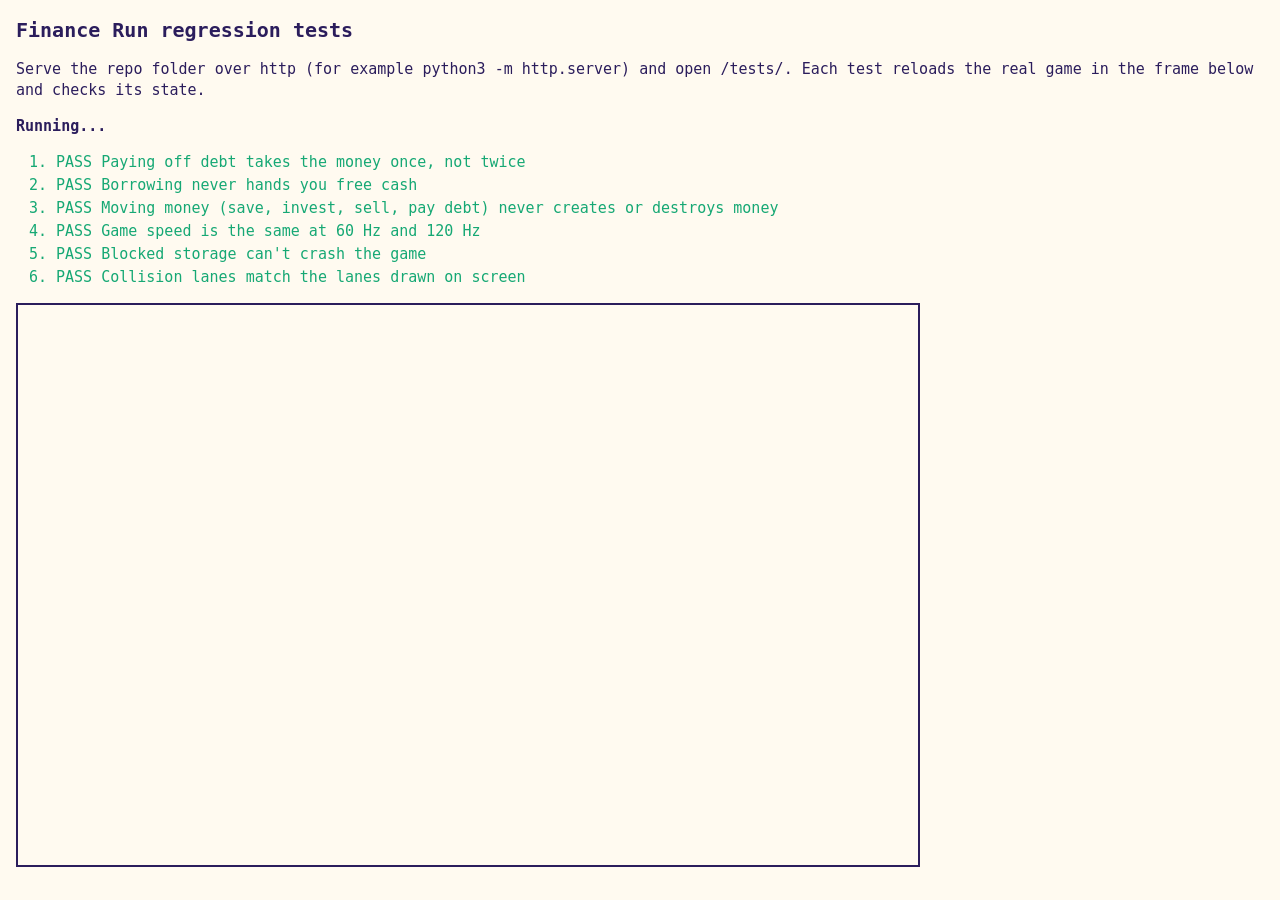
==== tests/index.html @ c18bb1ca "Add regression test page and unfocus closed panels tests/index.html loads the game in an iframe and " ====
<!DOCTYPE html>
<html lang="en">
<head>
<meta charset="UTF-8">
<meta name="viewport" content="width=device-width, initial-scale=1">
<title>Finance Run tests</title>
<style>
  body { font: 15px/1.4 ui-monospace, Menlo, monospace; margin: 16px; background: #fffaf0; color: #2b1d5c; }
  h1 { font-size: 20px; }
  #summary { font-weight: 700; margin: 8px 0 12px; }
  .pass { color: #16a874; } .fail { color: #d62839; }
  li { margin: 2px 0; }
  iframe { width: 900px; height: 560px; border: 2px solid #2b1d5c; }
</style>
</head>
<body>
<h1>Finance Run regression tests</h1>
<p>Serve the repo folder over http (for example <code>python3 -m http.server</code>) and open <code>/tests/</code>. Each test reloads the real game in the frame below and checks its state.</p>
<div id="summary">Running...</div>
<ol id="results"></ol>
<iframe id="game" title="game under test"></iframe>
<script>
"use strict";
const frame = document.getElementById("game");
let w = null;

/* load a fresh copy of the game; size lets a test shrink the viewport */
function fresh(width = 900, height = 560) {
  frame.style.width = width + "px"; frame.style.height = height + "px";
  return new Promise(res => {
    frame.onload = () => { w = frame.contentWindow; res(); };
    frame.src = "../index.html?t=" + Date.now();
  });
}
/* The game's globals are top-level const/let, which are visible to other classic
   scripts in the frame but not as window properties, so each check runs as an
   injected script and hands its result back through window.__t. */
function run(expr) {
  const d = frame.contentDocument, s = d.createElement("script");
  s.textContent = `try { window.__t = { v: (${expr}) }; } catch (e) { window.__t = { err: String(e && e.stack || e) }; }`;
  d.body.appendChild(s); s.remove();
  const r = w.__t; w.__t = null;
  if (!r) throw new Error("check did not run (syntax error?)");
  if (r.err) throw new Error("game threw: " + r.err);
  return r.v;
}
const startRun = (rate = 0.25) => run(`(() => { store.set("seenHow", true); UI.startGame(); beginWorld(${rate}); S.countdown = 0; update(0.016); })()`);
const wait = ms => new Promise(r => setTimeout(r, ms));
function eq(a, b, msg) { if (a !== b) throw new Error(`${msg}: expected ${JSON.stringify(b)}, got ${JSON.stringify(a)}`); }
function ok(c, msg) { if (!c) throw new Error(msg); }

const tests = [];
const test = (name, fn) => tests.push({ name, fn });

/* ---------- bugs fixed from the old version ---------- */
test("Paying off debt takes the money once, not twice", async () => {
  await fresh(); startRun();
  const r = run(`(() => { S.wallet = 5000; S.debt = 2000; applyChoice({ payDebt: "max" }); return [S.wallet, S.debt]; })()`);
  eq(r[0], 3000, "wallet after paying $20 debt"); eq(r[1], 0, "debt left");
});
test("Borrowing never hands you free cash", async () => {
  await fresh(); startRun();
  const r = run(`(() => { S.wallet = 1000; const b = netWorth(); applyChoice(WORLDS[3].cards[0].c[0].e); return [S.wallet, S.debt, netWorth() - b]; })()`);
  eq(r[0], 1000, "wallet unchanged by borrowing"); eq(r[1], 2500, "you owe $25"); eq(r[2], -2500, "net worth drops by what you owe");
});
test("Moving money (save, invest, sell, pay debt) never creates or destroys money", async () => {
  await fresh(); startRun();
  const bad = run(`(() => {
    const out = [];
    WORLDS.forEach((wd, wi) => wd.cards.forEach((card, ci) => card.c.forEach((ch, k) => {
      Object.assign(S, { wallet: 50000, savings: 50000, invest: 10000, debt: 3000, rate: 0, incomeBonus: 0, rebound: false });
      const e = ch.e, before = netWorth(), invBefore = S.invest;
      applyChoice(e);
      const expected = cents(e.wallet || 0) + cents(e.saveIn || 0) - cents(e.debt || 0) + (e.investPct ? Math.round(invBefore * e.investPct) : 0);
      if (netWorth() - before !== expected) out.push(wi + "." + ci + "." + k + " " + ch.l + ": " + (netWorth() - before) + " vs " + expected);
    })));
    return out;
  })()`);
  eq(bad.length, 0, "choices whose money doesn't add up: " + bad.join("; "));
});
test("Game speed is the same at 60 Hz and 120 Hz", async () => {
  await fresh(); startRun();
  const r = run(`(() => {
    S.gate.done = true; S.ents = []; S.cursor = Infinity; S.mode = "run";
    const d0 = S.dist; for (let i = 0; i < 60; i++) update(1 / 60);
    const a = S.dist - d0; S.mode = "run";
    const d1 = S.dist; for (let i = 0; i < 120; i++) update(1 / 120);
    return [a, S.dist - d1];
  })()`);
  ok(Math.abs(r[0] - r[1]) < 0.01, `distance in 1s: ${r[0]} at 60 Hz vs ${r[1]} at 120 Hz`);
});
test("Blocked storage can't crash the game", async () => {
  await fresh();
  const r = run(`(() => {
    Storage.prototype.getItem = () => { throw new Error("blocked"); };
    Storage.prototype.setItem = () => { throw new Error("blocked"); };
    UI.buildTitle(); store.set("seenHow", true); UI.startGame(); beginWorld(0.25);
    S.hearts = 1; S.mode = "run"; endRun("hearts");
    return [store.get("best", "fallback"), S.mode, !!document.querySelector("#panel .medal")];
  })()`);
  eq(r[0], "fallback", "store.get falls back"); eq(r[1], "end", "run still ends"); ok(r[2], "report card still shows");
});
test("Collision lanes match the lanes drawn on screen", async () => {
  await fresh(); startRun();
  // dividers are painted halfway between lane centers in the theme's cream line color
  const r = run(`(() => {
    S.ents = []; S.runner = null; S.dist = 0; Render.draw(0);
    const c = document.getElementById("stage"), g = c.getContext("2d"), k = G.dpr * G.scale;
    const hits = y => { const row = g.getImageData(0, Math.round(y * k), c.width, 1).data; let n = 0;
      for (let i = 0; i < row.length; i += 4) if (row[i] > 245 && row[i + 1] > 235 && row[i + 2] > 205 && row[i + 2] < 230) n++; return n; };
    return { divider: hits((laneY(0) + laneY(1)) / 2), divider2: hits((laneY(1) + laneY(2)) / 2), center0: hits(laneY(0)), center1: hits(laneY(1)) };
  })()`);
  ok(r.divider > 20 && r.divider2 > 20, "divider lines sit between lane centers " + JSON.stringify(r));
  ok(r.center0 === 0 && r.center1 === 0, "no divider paint on lane centers " + JSON.stringify(r));
});
test("Pausing shows a pause panel and freezes the run", async () => {
  await fresh(); startRun();
  const r = run(`(() => { S.mode = "run"; togglePause(); const d = S.dist; update(0.5);
    return [S.mode, document.getElementById("overlay").classList.contains("on"), document.getElementById("panel").textContent.includes("PAUSED"), S.dist === d]; })()`);
  eq(r[0], "paused", "mode"); ok(r[1] && r[2], "pause panel visible"); ok(r[3], "road froze");
});
test("Lanes can't change while paused or during a payday card", async () => {
  await fresh(); startRun();
  const r = run(`(() => { S.mode = "run"; S.lane = 1; togglePause(); laneMove(1); const a = S.lane;
    togglePause(); S.mode = "run"; S.dist = S.stretchStart + STRETCH_LEN; update(0.016); laneMove(-1); return [a, S.mode, S.lane]; })()`);
  eq(r[0], 1, "lane while paused"); eq(r[1], "payday", "payday opened"); eq(r[2], 1, "lane during payday");
});
test("Title screen scrolls on a short screen", async () => {
  await fresh(390, 420);
  const r = run(`(() => { const t = document.getElementById("screen-title"); t.scrollTop = 9999;
    return [getComputedStyle(t).overflowY, t.scrollHeight > t.clientHeight, t.scrollTop > 0]; })()`);
  eq(r[0], "auto", "overflow"); ok(r[1] && r[2], "content taller than the screen can be scrolled to");
});
test("Space after closing a panel jumps instead of re-clicking a hidden button", async () => {
  await fresh(); startRun();
  const r = run(`(() => { S.mode = "run"; togglePause(); togglePause(); return document.activeElement === document.body; })()`);
  ok(r, "focus left the hidden Resume button");
});

/* ---------- money rules ---------- */
test("Payday: interest, income, auto-save, and debt interest add up", async () => {
  await fresh(); startRun(0.25);
  const r = run(`(() => { Object.assign(S, { wallet: 1000, savings: 10000, rate: 0.03, debt: 2000, stretchCoins: 400, mode: "run", joy: 50 });
    payday(); return [S.savings, S.wallet, S.debt, S.interestEarned, S.joy]; })()`);
  // interest 300; income 1000; auto-save 25% of (400 + 1000) = 350
  eq(r[0], 10000 + 300 + 350, "savings"); eq(r[1], 1000 + 1000 - 350, "wallet"); eq(r[2], 2200, "debt grew 10%");
  eq(r[3], 300, "interest earned"); eq(r[4], 48, "fun fades 2 joy");
});
test("Auto-save never pushes the wallet below zero", async () => {
  await fresh(); startRun(0.5);
  const r = run(`(() => { Object.assign(S, { wallet: 0, stretchCoins: 5000, mode: "run" }); payday(); return S.wallet; })()`);
  ok(r >= 0, "wallet " + r);
});
test("Every payday card has a choice you can pick with an empty wallet", async () => {
  await fresh(); startRun();
  const bad = run(`(() => { S.wallet = 0; S.savings = 0; const out = [];
    WORLDS.forEach((wd, wi) => wd.cards.forEach((c, ci) => { if (!c.c.some(ch => canAfford(ch.e))) out.push(wi + "." + ci + " " + c.t); }));
    return out; })()`);
  eq(bad.length, 0, "stuck cards: " + bad.join(", "));
});
test("Locked choices can't be picked", async () => {
  await fresh(); startRun();
  const r = run(`(() => { S.wallet = 0; S.stretch = 2; S.mode = "run"; S.dist = S.stretchStart + STRETCH_LEN; update(0.016); S.wallet = 0;
    const btns = [...document.querySelectorAll("#panel .choice")];
    btns.forEach(b => { if (!canAfford(WORLDS[S.world].cards[S.stretch].c[btns.indexOf(b)].e)) b.classList.add("locked"); });
    const locked = btns.filter(b => b.classList.contains("locked")), before = S.wallet;
    locked.forEach(b => b.click());
    return [locked.length, !!document.querySelector("#panel .lesson"), S.wallet === before]; })()`);
  ok(r[0] >= 1, "at least one locked choice"); ok(!r[1] && r[2], "clicking a locked choice does nothing");
});
test("Quiz gate: right lane pays $2, wrong lane pays nothing", async () => {
  await fresh(); startRun();
  const r = run(`(() => { S.mode = "run"; S.ents = [S.gate]; S.cursor = Infinity; S.lane = S.gate.okLane;
    const w0 = S.wallet; S.dist = S.gate.wx; update(0.016); const right = [S.wallet - w0, S.quizRight];
    S.stretch = 1; beginStretch(0); S.mode = "run"; S.ents = [S.gate]; S.cursor = Infinity; S.lane = (S.gate.okLane + 1) % 3;
    const w1 = S.wallet; S.dist = S.gate.wx; update(0.016); return [right, [S.wallet - w1, S.quizRight, S.quizTotal]]; })()`);
  eq(r[0][0], 200, "right answer pays"); eq(r[0][1], 1, "right counted");
  eq(r[1][0], 0, "wrong answer pays nothing"); eq(r[1][1], 1, "still one right"); eq(r[1][2], 2, "two gates answered");
});
test("Emergency-fund shield blocks a trap for free", async () => {
  await fresh(); startRun();
  const r = run(`(() => { S.mode = "run"; S.shield = 1; S.wallet = 2000; S.ents = [{ k: "cart", wx: S.dist + 5, lane: S.lane, done: false }]; S.cursor = Infinity; S.gate.done = true;
    update(0.016); return [S.wallet, S.shield]; })()`);
  eq(r[0], 2000, "wallet untouched"); eq(r[1], 0, "shield used");
});
test("Impulse carts cost more when you carry more cash", async () => {
  await fresh(); startRun();
  const hit = wal => run(`(() => { S.mode = "run"; S.invuln = 0; S.shield = 0; S.wallet = ${wal}; S.ents = [{ k: "cart", wx: S.dist + 5, lane: S.lane, done: false }];
    S.cursor = Infinity; S.gate.done = true; S.jumpT = 0; update(0.016); return ${wal} - S.wallet; })()`);
  eq(hit(500), 200, "small wallet loses the $2 minimum"); eq(hit(10000), 1200, "big wallet loses 12%");
});
test("Jumping clears a cart", async () => {
  await fresh(); startRun();
  const r = run(`(() => { S.mode = "run"; S.invuln = 0; S.shield = 0; S.wallet = 1000; S.ents = [{ k: "cart", wx: S.dist + 60, lane: S.lane, done: false }];
    S.cursor = Infinity; S.gate.done = true; jump(); for (let i = 0; i < 40; i++) update(1 / 60); return [S.wallet, S.trapsHit]; })()`);
  eq(r[0], 1000, "wallet"); eq(r[1], 0, "no trap hit");
});
test("Losing the last heart ends the run with a report card", async () => {
  await fresh(); startRun();
  const r = run(`(() => { S.mode = "run"; S.invuln = 0; S.shield = 0; S.hearts = 1; S.ents = [{ k: "scam", wx: S.dist + 5, lane: S.lane, done: false }];
    S.cursor = Infinity; S.gate.done = true; update(0.016); return [S.mode, S.hearts, !!document.querySelector("#panel .medal")]; })()`);
  eq(r[0], "end", "mode"); eq(r[1], 0, "hearts"); ok(r[2], "report card shown");
});
test("Shop won't sell what you can't afford or don't need", async () => {
  await fresh(); startRun();
  const r = run(`(() => { S.wallet = 100; S.hearts = 3; return [buy(SHOP.find(i => i.id === "crown")), buy(SHOP.find(i => i.id === "heart")), S.wallet]; })()`);
  eq(r[0], false, "crown too expensive"); eq(r[1], false, "hearts already full"); eq(r[2], 100, "wallet unchanged");
});
test("A full 4-world run reaches the report card with sane numbers", async () => {
  await fresh(); startRun();
  const r = run(`(() => {
    for (let guard = 0; guard < 500000 && S.mode !== "end"; guard++) {
      if (S.mode === "payday") { const c = WORLDS[S.world].cards[S.stretch].c.find(x => canAfford(x.e)); applyChoice(c.e); afterLesson(); continue; }
      if (S.mode === "clear") { if (S.world === WORLDS.length - 1) endRun("done"); else { nextWorld(); beginWorld(0.25); } continue; }
      if (S.mode === "run" && S.gate && !S.gate.done) S.lane = S.gate.okLane;
      S.invuln = 1; update(1 / 30);
    }
    const nums = ["wallet", "savings", "invest", "debt", "joy", "hearts"].map(k => S[k]);
    return [S.mode, S.world, S.quizTotal, nums.every(Number.isFinite), S.wallet >= 0 && S.savings >= 0, !!document.querySelector("#panel .medal")];
  })()`);
  eq(r[0], "end", "finished"); eq(r[1], 3, "reached world 4"); eq(r[2], 20, "answered 20 gates");
  ok(r[3] && r[4], "no NaN or negative balances"); ok(r[5], "report card shown");
});
test("Content: every card has 3 choices and lessons, quiz answers fit their signs", async () => {
  await fresh();
  const bad = run(`(() => { const out = []; const c = document.createElement("canvas").getContext("2d"); c.font = "19px 'Lilita One', sans-serif";
    WORLDS.forEach((wd, wi) => {
      if (wd.cards.length !== STRETCHES) out.push(wi + " has " + wd.cards.length + " cards");
      wd.cards.forEach((cd, ci) => { if (cd.c.length !== 3) out.push(wi + "." + ci + " choices"); cd.c.forEach(ch => { if (!ch.x || !ch.tag) out.push(wi + "." + ci + " missing lesson"); }); });
      wd.quiz.forEach(q => { if (q.a.length !== 3 || !q.why) out.push(q.q); q.a.forEach(a => { if (c.measureText(a).width > 140) out.push("long answer: " + a); }); });
      if (wd.quiz.length < STRETCHES) out.push(wi + " needs " + STRETCHES + " quiz questions");
    }); return out; })()`);
  eq(bad.length, 0, bad.join("; "));
});

/* ---------- runner ---------- */
(async () => {
  const list = document.getElementById("results");
  let pass = 0;
  for (const t of tests) {
    const li = document.createElement("li");
    try { await t.fn(); li.className = "pass"; li.textContent = "PASS  " + t.name; pass++; }
    catch (e) { li.className = "fail"; li.textContent = "FAIL  " + t.name + "  ->  " + e.message; }
    list.appendChild(li);
    await wait(20);
  }
  const s = document.getElementById("summary");
  s.textContent = `${pass} of ${tests.length} passed`;
  s.className = pass === tests.length ? "pass" : "fail";
  window.testResults = { pass, total: tests.length, done: true };
})();
</script>
</body>
</html>
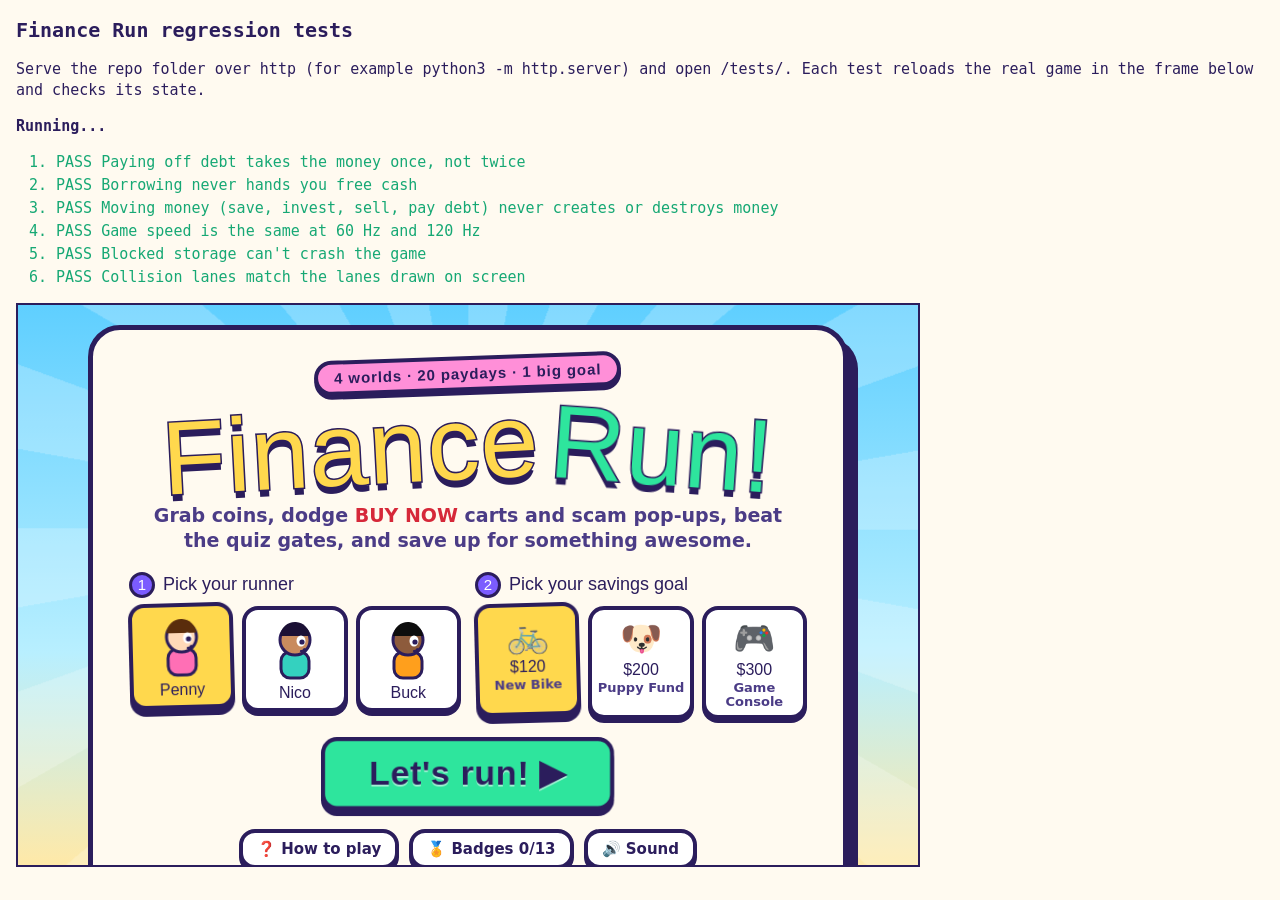
==== commit e029c28a: "Add compound coin streak, final rush per world, payday tally, contrast fixes, fuzz tests Coins in a " ====
--- a/tests/index.html
+++ b/tests/index.html
@@ -221,6 +221,106 @@
   eq(r[0], "end", "finished"); eq(r[1], 3, "reached world 4"); eq(r[2], 20, "answered 20 gates");
   ok(r[3] && r[4], "no NaN or negative balances"); ok(r[5], "report card shown");
 });
+/* ---------- streak, final rush, payday tally ---------- */
+test("Coin streak grows 10% every 5 in a row and a trap resets it", async () => {
+  await fresh(); startRun();
+  const r = run(`(() => { S.mode = "run"; S.x2 = 0; const vals = [];
+    for (let i = 0; i < 10; i++) { const w0 = S.wallet; grab({ k: "coin", lane: 1, wx: 0 }, 0, false); vals.push(S.wallet - w0); }
+    S.invuln = 0; S.shield = 0; S.wallet = 1000; hit({ k: "cart", lane: 1, wx: 0 }, 0);
+    return [vals, S.combo, streakMult()]; })()`);
+  eq(r[0].join(), "25,25,25,25,28,28,28,28,28,30", "coin values (25¢, then x1.10, then x1.21)");
+  eq(r[1], 0, "streak after a cart"); eq(r[2], 1, "multiplier after a cart");
+});
+test("Every world's last stretch ends in a final rush with one reachable safe lane per wave", async () => {
+  await fresh(); startRun();
+  const bad = run(`(() => { const out = [];
+    for (let wi = 0; wi < WORLDS.length; wi++) {
+      S.world = wi; S.stretch = STRETCHES - 1; beginStretch(0); S.mode = "run";
+      const R = S.rush; if (!R) { out.push(wi + ": no rush"); continue; }
+      S.ents = [S.gate]; S.cursor = S.stretchStart + 520; S.dist = R.end; spawnAhead();
+      if (R.waves < 5) out.push(wi + ": only " + R.waves + " waves");
+      if (S.ents.some(e => e.k !== "gate" && e.wx >= R.end - 40)) out.push(wi + ": something past the finish line");
+      let prev = null;
+      for (let k = 0; k < R.waves; k++) {
+        const x0 = R.start + k * 330, inWave = S.ents.filter(e => e.wx >= x0 && e.wx < x0 + 330);
+        const gold = inWave.filter(e => e.gold), lane = gold.length ? gold[0].lane : -1;
+        const traps = inWave.filter(e => e.k === "cart" || e.k === "scam");
+        if (gold.length !== 3 || gold.some(e => e.lane !== lane)) out.push(wi + "." + k + ": gold coins");
+        if (traps.some(e => e.lane === lane)) out.push(wi + "." + k + ": trap in the safe lane");
+        if (new Set(traps.map(e => e.lane)).size !== 2) out.push(wi + "." + k + ": other lanes not blocked");
+        if (inWave.some(e => e.k === "coin" && !e.gold)) out.push(wi + "." + k + ": regular pattern inside the rush");
+        if (prev !== null && Math.abs(lane - prev) > 1) out.push(wi + "." + k + ": safe lane jumped two lanes");
+        prev = lane;
+      }
+    }
+    return out; })()`);
+  eq(bad.length, 0, bad.join("; "));
+});
+test("A rush with no hits pays a $5 bonus once; a hit cancels it", async () => {
+  await fresh(); startRun();
+  const r = run(`(() => {
+    const go = () => { S.stretch = STRETCHES - 1; beginStretch(0); S.mode = "run"; S.gate.done = true; S.ents = []; S.cursor = Infinity;
+      S.dist = S.rush.start - 700; update(0.001); };
+    go(); const announced = S.rush.announced, w0 = S.wallet;
+    S.dist = S.rush.end; update(0.001); update(0.001); const perfect = S.wallet - w0;
+    go(); S.invuln = 0; S.shield = 0; S.wallet = 1000; hit({ k: "cart", lane: S.lane, wx: S.dist }, G.PX);
+    const w1 = S.wallet; S.dist = S.rush.end; update(0.001);
+    return [announced, perfect, S.wallet - w1, S.perfectRushes, S.rushesRun, earnedBadges(false).includes("rush")]; })()`);
+  ok(r[0], "rush announced before the first wave"); eq(r[1], 500, "perfect rush bonus"); eq(r[2], 0, "no bonus after a hit");
+  eq(r[3], 1, "perfect rushes"); eq(r[4], 2, "rushes run"); ok(r[5], "Rush Master badge");
+});
+test("Payday tally shows interest as its own line", async () => {
+  await fresh(); startRun();
+  const rows = run(`(() => { Object.assign(S, { savings: 10000, rate: 0.03, stretchCoins: 300, mode: "run" }); payday();
+    return [...document.querySelectorAll("#panel .tline")].map(d => d.textContent); })()`);
+  ok(rows.some(t => t.includes("Interest") && t.endsWith("+$3")), "interest line: " + rows.join(" | "));
+  ok(rows.some(t => t.includes("Coins") && t.endsWith("+$3")), "coins line");
+});
+
+/* ---------- random input fuzz ---------- */
+test("Random play through menus, shop, pause, and runs never breaks a money rule", async () => {
+  await fresh();
+  const r = run(`(() => {
+    let seed = 20261024; const rnd = () => (seed = (seed * 16807) % 2147483647) / 2147483647;
+    const bad = [], overlay = document.getElementById("overlay"), stats = [];
+    const check = where => {
+      for (const k of ["wallet", "savings", "invest", "debt"]) if (!Number.isInteger(S[k]) || S[k] < 0) bad.push(where + " " + k + "=" + S[k]);
+      if (!(S.hearts >= 0 && S.hearts <= 3)) bad.push(where + " hearts=" + S.hearts);
+      if (!(S.joy >= 0 && S.joy <= 100)) bad.push(where + " joy=" + S.joy);
+      if (!(S.lane >= 0 && S.lane <= 2)) bad.push(where + " lane=" + S.lane);
+      if (S.mode === "run" && overlay.classList.contains("on")) bad.push(where + " panel open while running");
+    };
+    store.set("seenHow", true);
+    // runs 0-1 take every hit; runs 2-3 are untouchable so they reach the later worlds and every rush
+    for (let n = 0; n < 4 && bad.length < 5; n++) {
+      UI.startGame();
+      for (let guard = 0; guard < 300000 && S.mode !== "end"; guard++) {
+        const m = S.mode, pick = () => UI.keyChoices && UI.keyChoices[Math.floor(rnd() * UI.keyChoices.length)]();
+        if (m === "plan") { pick(); continue; }
+        if (m === "paused") { togglePause(); continue; }
+        if (m === "payday") { const c = document.querySelector("#panel .lesson .btn-primary"); if (c) c.click(); else pick(); check("payday"); continue; }
+        if (m === "clear") {
+          const items = [...document.querySelectorAll("#panel .item:not(:disabled)")];
+          if (items.length && rnd() < 0.5) items[Math.floor(rnd() * items.length)].click();
+          else document.querySelector("#panel .p-actions .btn-primary").click();
+          check("shop"); continue;
+        }
+        const x = rnd();
+        if (x < 0.02) laneMove(-1); else if (x < 0.04) laneMove(1); else if (x < 0.05) jump(); else if (x < 0.0503) togglePause();
+        if (n >= 2) S.invuln = 1;
+        // a near-empty wallet is where trap and choice math breaks, so visit it often
+        if (guard % 240 === 0) S.wallet = Math.floor(rnd() * 400);
+        update(1 / 30); check(m + " w" + S.world);
+      }
+      if (S.mode !== "end") bad.push("run " + n + " never ended, stuck in " + S.mode);
+      stats.push([S.world, S.rushesRun]);
+    }
+    return { bad, stats };
+  })()`);
+  eq(r.bad.length, 0, r.bad.slice(0, 5).join("; "));
+  eq(r.stats[2].join(), "3,4", "untouchable run reached world 4 and ran 4 rushes");
+  eq(r.stats[3].join(), "3,4", "second untouchable run too");
+});
 test("Content: every card has 3 choices and lessons, quiz answers fit their signs", async () => {
   await fresh();
   const bad = run(`(() => { const out = []; const c = document.createElement("canvas").getContext("2d"); c.font = "19px 'Lilita One', sans-serif";
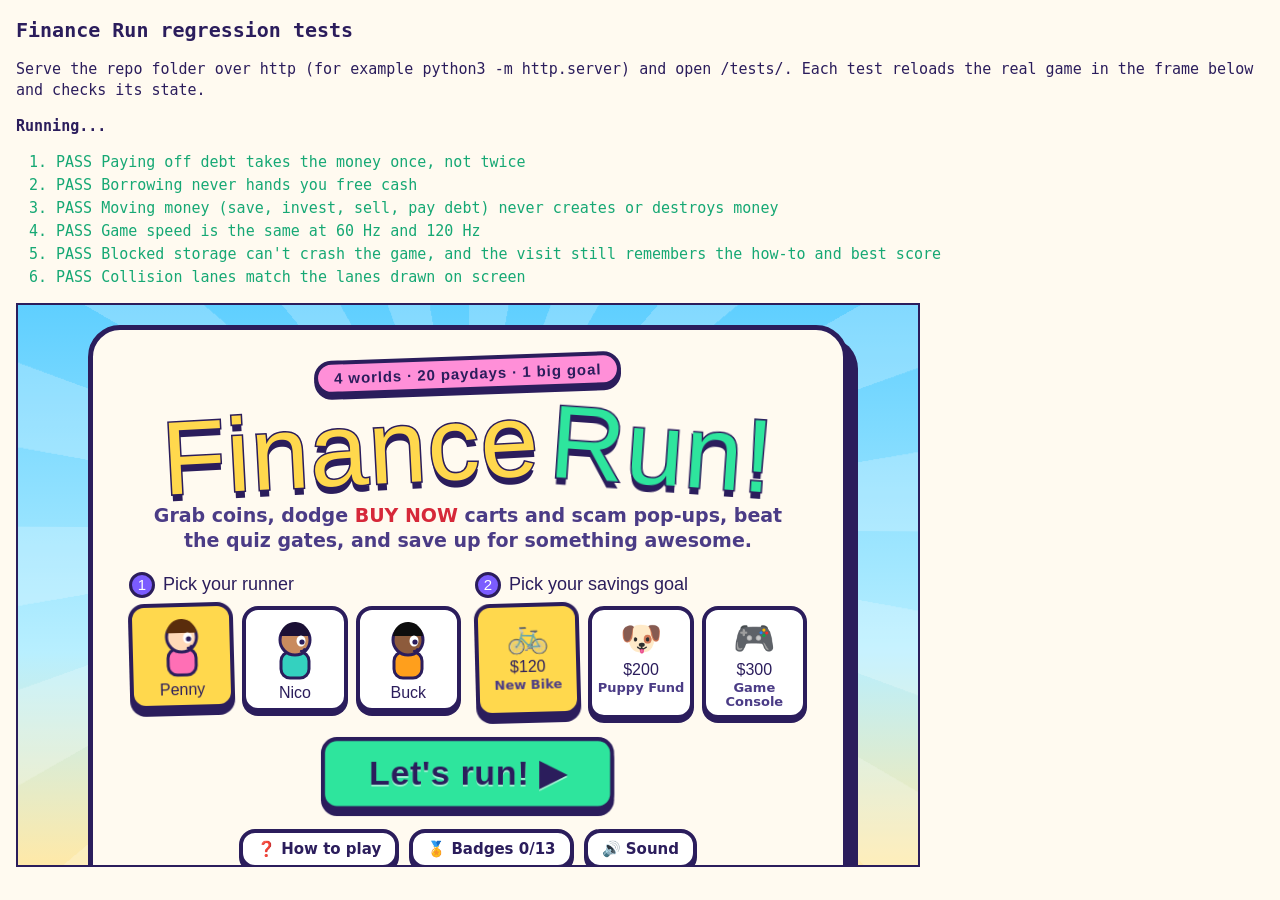
==== commit caf97ae4: "Fix portrait hint blocking swipes, keep progress when storage is blocked, test every input path The " ====
--- a/tests/index.html
+++ b/tests/index.html
@@ -89,16 +89,17 @@
   })()`);
   ok(Math.abs(r[0] - r[1]) < 0.01, `distance in 1s: ${r[0]} at 60 Hz vs ${r[1]} at 120 Hz`);
 });
-test("Blocked storage can't crash the game", async () => {
+test("Blocked storage can't crash the game, and the visit still remembers the how-to and best score", async () => {
   await fresh();
   const r = run(`(() => {
     Storage.prototype.getItem = () => { throw new Error("blocked"); };
     Storage.prototype.setItem = () => { throw new Error("blocked"); };
     UI.buildTitle(); store.set("seenHow", true); UI.startGame(); beginWorld(0.25);
     S.hearts = 1; S.mode = "run"; endRun("hearts");
-    return [store.get("best", "fallback"), S.mode, !!document.querySelector("#panel .medal")];
-  })()`);
-  eq(r[0], "fallback", "store.get falls back"); eq(r[1], "end", "run still ends"); ok(r[2], "report card still shows");
+    return [store.get("nothing", "fallback"), store.get("seenHow", false), store.get("best", null) === netWorth(), S.mode, !!document.querySelector("#panel .medal")];
+  })()`);
+  eq(r[0], "fallback", "unknown keys fall back"); eq(r[1], true, "how-to stays seen"); ok(r[2], "best score kept");
+  eq(r[3], "end", "run still ends"); ok(r[4], "report card still shows");
 });
 test("Collision lanes match the lanes drawn on screen", async () => {
   await fresh(); startRun();
@@ -275,6 +276,85 @@
     return [...document.querySelectorAll("#panel .tline")].map(d => d.textContent); })()`);
   ok(rows.some(t => t.includes("Interest") && t.endsWith("+$3")), "interest line: " + rows.join(" | "));
   ok(rows.some(t => t.includes("Coins") && t.endsWith("+$3")), "coins line");
+});
+test("Keyboard: arrows, W and S, Space, P, Escape, M, and number keys all work", async () => {
+  await fresh();
+  const r = run(`(() => {
+    const key = k => dispatchEvent(new KeyboardEvent("keydown", { key: k, cancelable: true }));
+    store.set("seenHow", true); UI.startGame(); key("3"); const started = S.mode;
+    S.countdown = 0; update(0.016); S.lane = 1; const out = [started];
+    key("ArrowDown"); out.push(S.lane); key("w"); out.push(S.lane); key("ArrowUp"); out.push(S.lane); key("s"); out.push(S.lane);
+    key(" "); out.push(S.jumpT > 0);
+    const snd = UI.prefs.sound; key("m"); out.push(UI.prefs.sound === !snd); key("M");
+    key("p"); out.push(S.mode); key("Escape"); out.push(S.mode);
+    return out; })()`);
+  eq(r.join(), "countdown,2,1,0,1,true,true,paused,countdown", "mode and lane after each key");
+});
+test("Swipes and taps on the track work, even under the turn-sideways hint", async () => {
+  await fresh();
+  const r = run(`(() => {
+    store.set("seenHow", true); UI.startGame(); UI.keyChoices[0](); S.countdown = 0; update(0.016);
+    S.mode = "run"; S.lane = 1; S.jumpT = 0;
+    const hint = document.querySelector(".rotate-hint"); hint.style.display = "block";
+    const h = hint.getBoundingClientRect(), x = h.left + h.width / 2, y = h.top + h.height / 2, at = document.elementFromPoint(x, y);
+    const ptr = (el, type, px, py) => el.dispatchEvent(new PointerEvent(type, { clientX: px, clientY: py, bubbles: true, cancelable: true }));
+    ptr(at, "pointerdown", x, y); ptr(at, "pointerup", x, y - 60); const swiped = S.lane;
+    ptr(at, "pointerdown", x, y); ptr(at, "pointerup", x, y); const tapped = S.jumpT > 0;
+    ptr(document.getElementById("t-down"), "pointerdown"); const down = S.lane;
+    ptr(document.getElementById("t-up"), "pointerdown"); const up = S.lane;
+    return [at.id, swiped, tapped, down, up]; })()`);
+  eq(r.join(), "stage,0,true,1,0", "element under the hint, lane after swipe up, tap jumps, touch buttons");
+});
+test("Title and pause menus: how-to, badges, sound, music, and quit to menu all work", async () => {
+  await fresh();
+  const r = run(`(() => {
+    const $ = id => document.getElementById(id), open = () => $("overlay").classList.contains("on"), out = [];
+    const panelBtn = t => [...document.querySelectorAll("#panel button")].find(b => b.textContent.includes(t));
+    $("btn-howto").click(); out.push(open() && /HOW TO PLAY/.test($("panel").textContent));
+    panelBtn("Got it").click(); out.push(!open());
+    $("btn-badges").click(); out.push($("panel").querySelectorAll(".badge").length === BADGES.length);
+    panelBtn("Back").click(); out.push(!open() && document.activeElement === $("btn-badges"));
+    const s = UI.prefs.sound; $("btn-sound").click(); out.push(UI.prefs.sound === !s); $("btn-sound").click();
+    $("btn-play").click(); out.push(open() && !!UI.keyChoices);
+    UI.keyChoices[0](); S.countdown = 0; update(0.016); togglePause(); out.push(S.mode);
+    const sb = panelBtn("Sound"), sOld = sb.textContent; sb.click(); out.push(sb.textContent !== sOld); sb.click();
+    const mb = panelBtn("Music"), mOld = mb.textContent; mb.click(); out.push(mb.textContent !== mOld); mb.click();
+    panelBtn("Quit to menu").click();
+    out.push(S.mode, !open(), $("screen-title").classList.contains("on"), document.activeElement === $("btn-play"));
+    return out; })()`);
+  eq(r.join(), "true,true,true,true,true,true,paused,true,true,title,true,true,true", "each menu step");
+});
+test("Title pickers save the runner and goal; a choice that costs the last heart ends the run", async () => {
+  await fresh();
+  const r = run(`(() => {
+    const $ = id => document.getElementById(id), runners = [...$("pick-runner").children], goals = [...$("pick-goal").children];
+    runners[2].click(); goals[1].click();
+    const out = [store.get("runner") === RUNNERS[2].id, store.get("goal") === GOALS[1].id, runners[2].getAttribute("aria-checked"), runners[0].getAttribute("aria-checked")];
+    store.set("seenHow", true); UI.startGame(); out.push(S.goal.id === GOALS[1].id);
+    UI.keyChoices[0](); S.countdown = 0; update(0.016);
+    let at = null;
+    WORLDS.forEach((wd, wi) => wd.cards.forEach((cd, ci) => cd.c.forEach((ch, k) => { if (!at && ch.e.hearts < 0) at = [wi, ci, k]; })));
+    Object.assign(S, { world: at[0], stretch: at[1], hearts: 1, wallet: 5000 }); payday();
+    UI.keyChoices[at[2]]();
+    const next = document.querySelector("#panel .lesson .btn-primary"); out.push(next.textContent.trim()); next.click();
+    out.push(S.mode, !!document.querySelector("#panel .medal"));
+    return out; })()`);
+  eq(r.join(), "true,true,true,false,true,See results,end,true", "picker and last-heart steps");
+});
+test("Every world draws every item, hat, power, and the rush gates without errors", async () => {
+  await fresh(); startRun();
+  const n = run(`(() => { let drawn = 0;
+    for (let wi = 0; wi < WORLDS.length; wi++) for (const hat of ["shades", "crown"]) {
+      Object.assign(S, { world: wi, hat, magnet: 5, x2: 5, shield: 1, combo: 17, invuln: 0 });
+      const d = S.dist + 200; S.ents = [];
+      add("coin", d, 0); add("coin", d + 50, 1, { gold: true }); add("coin", d + 100, 2, { air: true }); add("cash", d + 150, 0);
+      for (const p of ["shield", "x2", "magnet"]) add("power", d + 200, 1, { p });
+      add("cart", d + 300, 1, { label: "BUY NOW" }); add("scam", d + 360, 2, { label: "FREE GEMS" });
+      S.rush = { start: S.dist + 400, end: S.dist + 600, announced: true, done: false };
+      Render.draw(0.016); drawn++;
+    }
+    S.rush = null; return drawn; })()`);
+  eq(n, 8, "frames drawn");
 });
 
 /* ---------- random input fuzz ---------- */
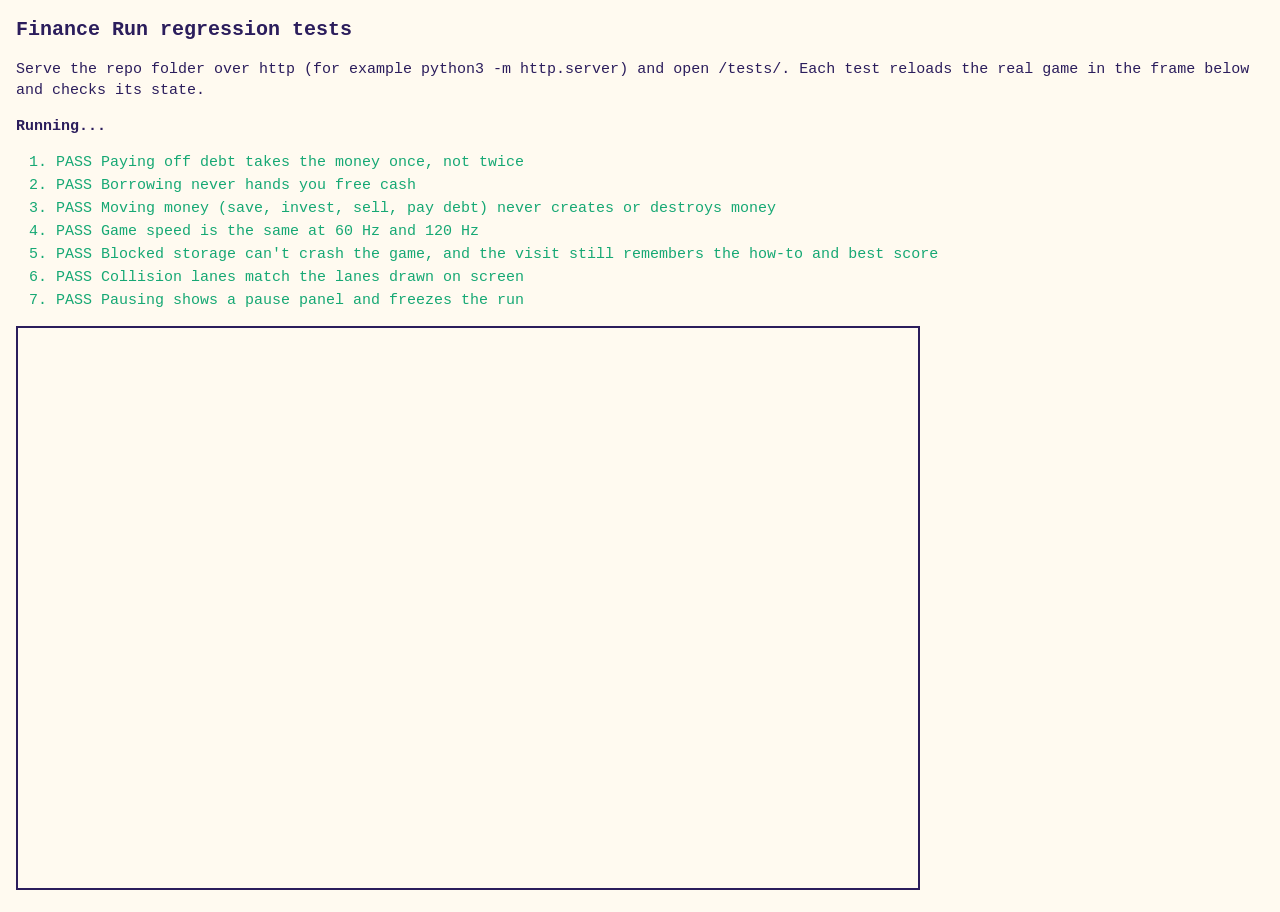
==== commit 1345eb17: "Stop endless shake after a game over, silence hidden tabs, fix best-score check Losing the last hear" ====
--- a/tests/index.html
+++ b/tests/index.html
@@ -355,6 +355,29 @@
     }
     S.rush = null; return drawn; })()`);
   eq(n, 8, "frames drawn");
+});
+test("A new best needs a higher net worth, even when the old best was $0", async () => {
+  await fresh(); startRun();
+  const r = run(`(() => { store.set("best", 0); Object.assign(S, { wallet: 0, savings: 0, invest: 0, debt: 500, hearts: 1, mode: "run" });
+    endRun("hearts"); return [store.get("best", null), /NEW BEST/.test(document.getElementById("panel").textContent)]; })()`);
+  eq(r[0], 0, "best stays $0 after a -$5 run"); eq(r[1], false, "no NEW BEST label");
+});
+test("Losing the last heart to a scam doesn't leave the report card shaking", async () => {
+  await fresh(); startRun();
+  const r = run(`(() => { Object.assign(S, { mode: "run", hearts: 1, shield: 0, invuln: 0 });
+    hit({ k: "scam", lane: S.lane, wx: S.dist }, G.PX); const mode = S.mode, shook = S.shake > 0;
+    for (let i = 0; i < 40; i++) Render.draw(1 / 30);
+    return [mode, shook, S.shake]; })()`);
+  eq(r[0], "end", "run ended"); ok(r[1] || matchMedia("(prefers-reduced-motion: reduce)").matches, "hit shook the screen"); eq(r[2], 0, "shake left after 1.3 s");
+});
+test("A hidden tab plays no sound until it is visible again", async () => {
+  await fresh();
+  const r = run(`(() => { let n = 0; const orig = AudioScheduledSourceNode.prototype.start;
+    AudioScheduledSourceNode.prototype.start = function () { n++; return orig.apply(this, arguments); };
+    Sfx.unlock(); Sfx.setSfx(true); Sfx.setHidden(true); Sfx.play("coin"); const hiddenNotes = n;
+    Sfx.setHidden(false); Sfx.play("coin"); const shownNotes = n - hiddenNotes;
+    AudioScheduledSourceNode.prototype.start = orig; return [hiddenNotes, shownNotes > 0]; })()`);
+  eq(r[0], 0, "notes started while hidden"); ok(r[1], "sound plays again once visible");
 });
 
 /* ---------- random input fuzz ---------- */
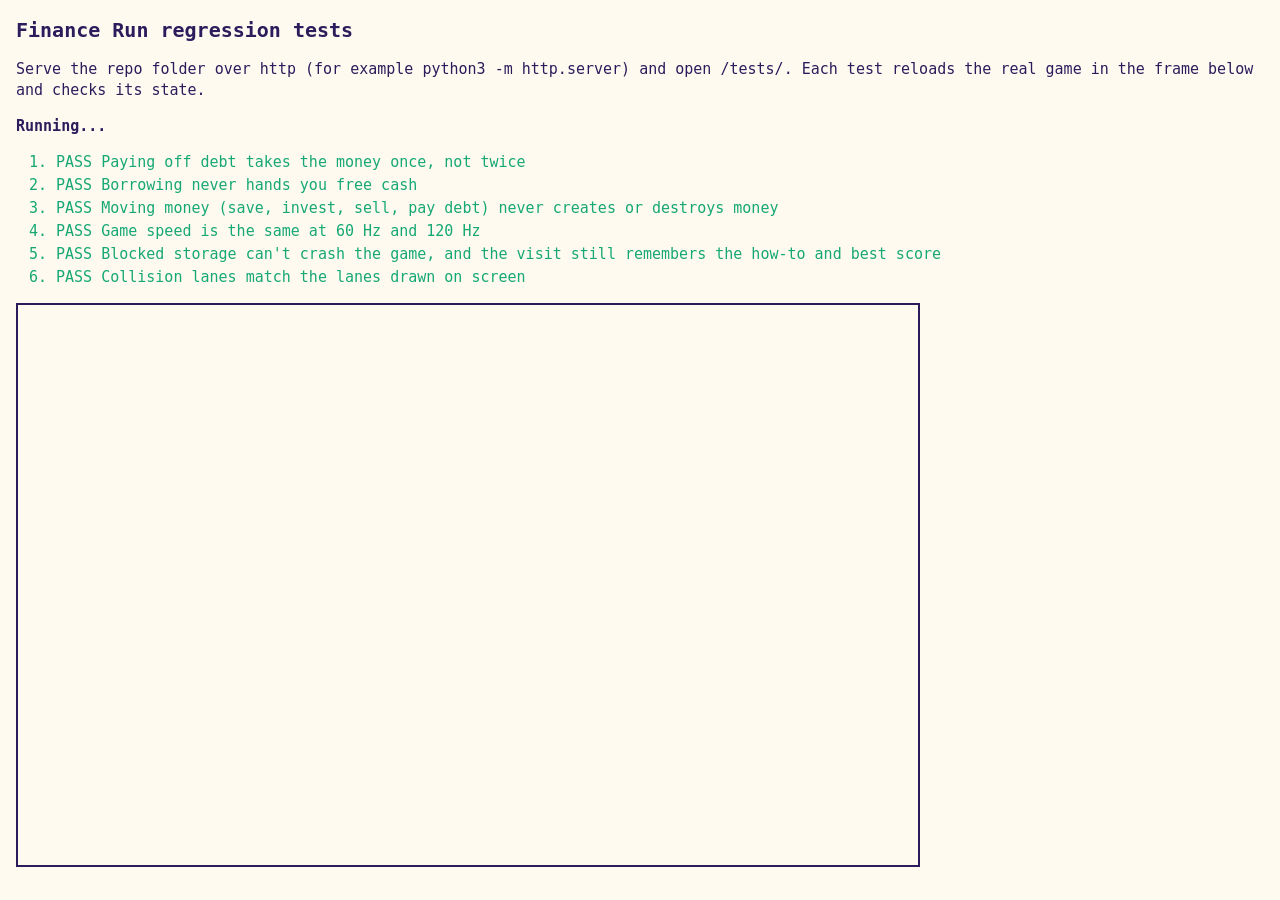
==== commit 33bbe571: "Run longer between paydays with two quiz gates per stretch Each stretch is 6400 road units instead o" ====
--- a/tests/index.html
+++ b/tests/index.html
@@ -169,6 +169,16 @@
     return [locked.length, !!document.querySelector("#panel .lesson"), S.wallet === before]; })()`);
   ok(r[0] >= 1, "at least one locked choice"); ok(!r[1] && r[2], "clicking a locked choice does nothing");
 });
+test("Each stretch has two quiz gates; answering the first moves the question banner to the second", async () => {
+  await fresh(); startRun();
+  const r = run(`(() => { S.mode = "run"; S.ents = S.gates.slice(); S.cursor = Infinity; const [a, b] = S.gates;
+    S.lane = a.okLane; S.dist = a.wx - 1400; update(0.016); const q1 = document.querySelector("#banner .bq").textContent === a.q;
+    S.dist = a.wx; update(0.016); const moved = S.gate === b;
+    S.dist = b.wx - 1400; update(0.016); const q2 = document.querySelector("#banner .bq").textContent === b.q;
+    const qs = new Set(); S.usedQuiz = new Set(); for (let st = 0; st < STRETCHES; st++) { S.stretch = st; beginStretch(0); S.gates.forEach(g => qs.add(g.q + g.why)); }
+    return [S.gates.length, a.wx < b.wx && b.wx < S.stretchStart + STRETCH_LEN, q1, moved, q2, qs.size]; })()`);
+  eq(r.join(), "2,true,true,true,true,10", "gate count, order, first banner, advance, second banner, distinct questions in a world");
+});
 test("Quiz gate: right lane pays $2, wrong lane pays nothing", async () => {
   await fresh(); startRun();
   const r = run(`(() => { S.mode = "run"; S.ents = [S.gate]; S.cursor = Infinity; S.lane = S.gate.okLane;
@@ -219,7 +229,7 @@
     const nums = ["wallet", "savings", "invest", "debt", "joy", "hearts"].map(k => S[k]);
     return [S.mode, S.world, S.quizTotal, nums.every(Number.isFinite), S.wallet >= 0 && S.savings >= 0, !!document.querySelector("#panel .medal")];
   })()`);
-  eq(r[0], "end", "finished"); eq(r[1], 3, "reached world 4"); eq(r[2], 20, "answered 20 gates");
+  eq(r[0], "end", "finished"); eq(r[1], 3, "reached world 4"); eq(r[2], 40, "answered 40 gates");
   ok(r[3] && r[4], "no NaN or negative balances"); ok(r[5], "report card shown");
 });
 /* ---------- streak, final rush, payday tally ---------- */
@@ -431,7 +441,7 @@
       if (wd.cards.length !== STRETCHES) out.push(wi + " has " + wd.cards.length + " cards");
       wd.cards.forEach((cd, ci) => { if (cd.c.length !== 3) out.push(wi + "." + ci + " choices"); cd.c.forEach(ch => { if (!ch.x || !ch.tag) out.push(wi + "." + ci + " missing lesson"); }); });
       wd.quiz.forEach(q => { if (q.a.length !== 3 || !q.why) out.push(q.q); q.a.forEach(a => { if (c.measureText(a).width > 140) out.push("long answer: " + a); }); });
-      if (wd.quiz.length < STRETCHES) out.push(wi + " needs " + STRETCHES + " quiz questions");
+      if (wd.quiz.length < gatesPerWorld()) out.push(wi + " needs " + gatesPerWorld() + " quiz questions");
     }); return out; })()`);
   eq(bad.length, 0, bad.join("; "));
 });
